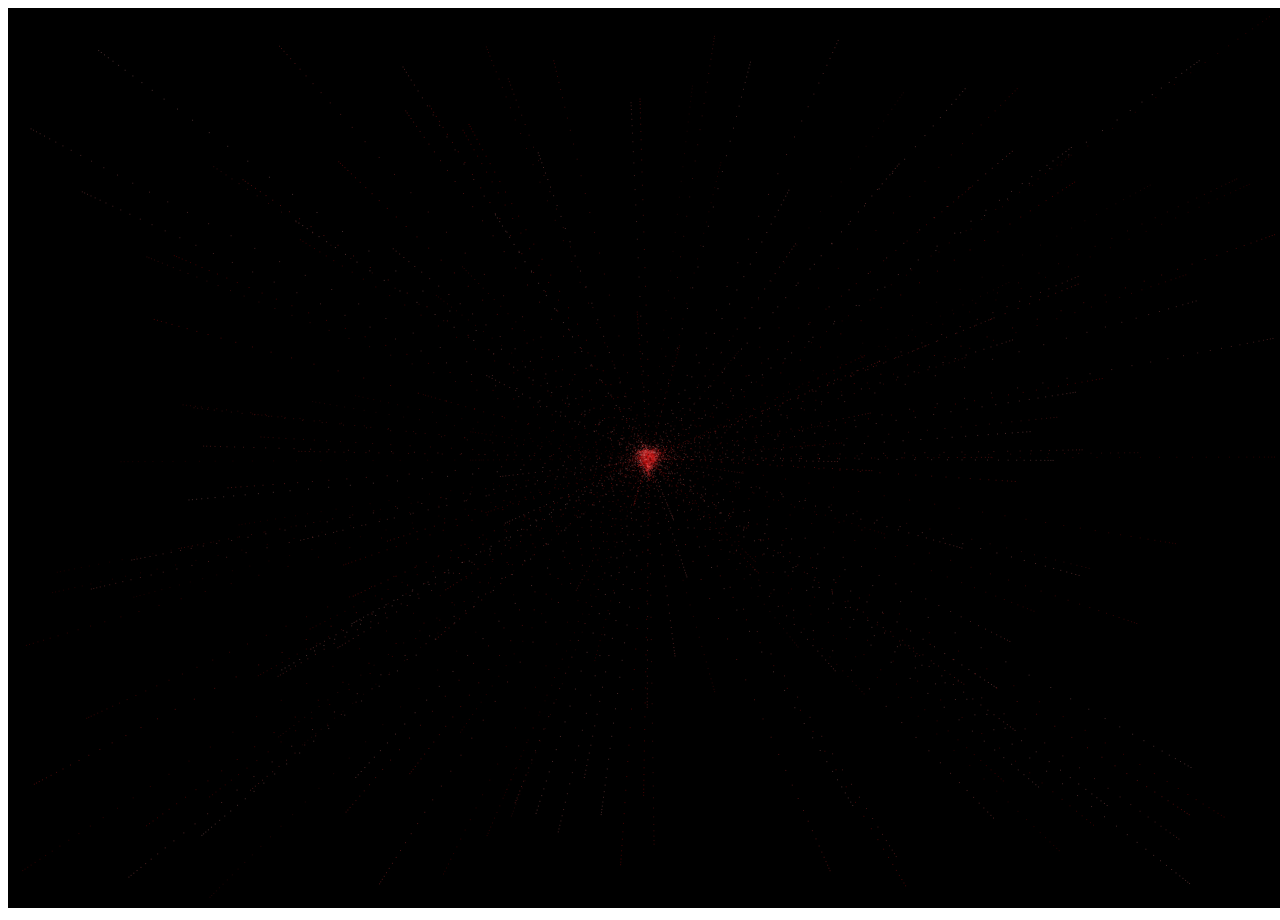
==== surprise.html @ 8e5e70d6 "My project" ====
<!DOCTYPE html>
<html lang="en">
<head>
    <meta charset="UTF-8">
    <meta name="viewport" content="width=device-width, initial-scale=1.0">
    <title>Document</title>
</head>
<body>
    <canvas id="heart"></canvas>
    <script src="surprise.js"></script>
</body>
</html>
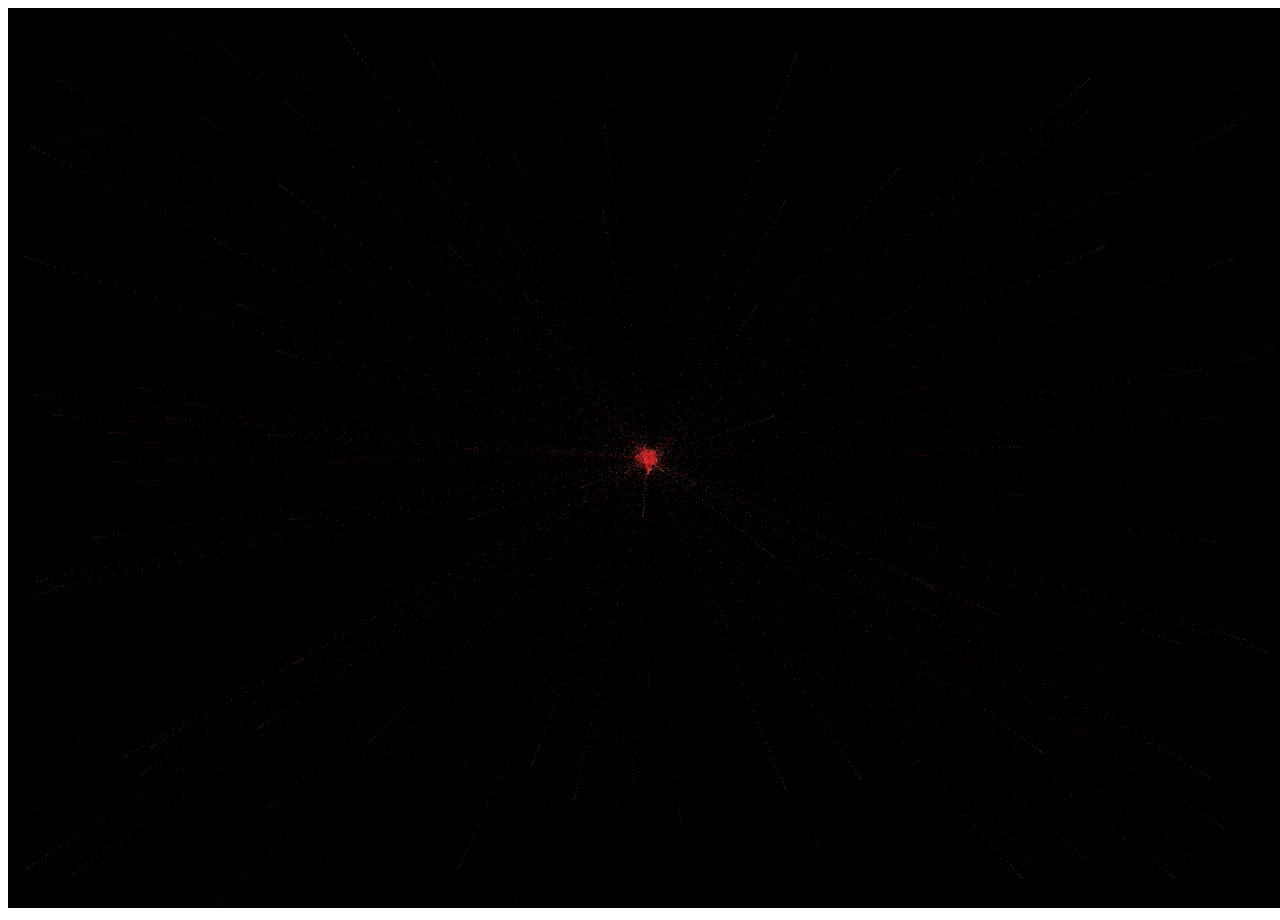
==== commit ce00071a: "My project" ====
--- a/surprise.html
+++ b/surprise.html
@@ -3,7 +3,7 @@
 <head>
     <meta charset="UTF-8">
     <meta name="viewport" content="width=device-width, initial-scale=1.0">
-    <title>Document</title>
+    <title>Surprise ! ♥</title>
 </head>
 <body>
     <canvas id="heart"></canvas>
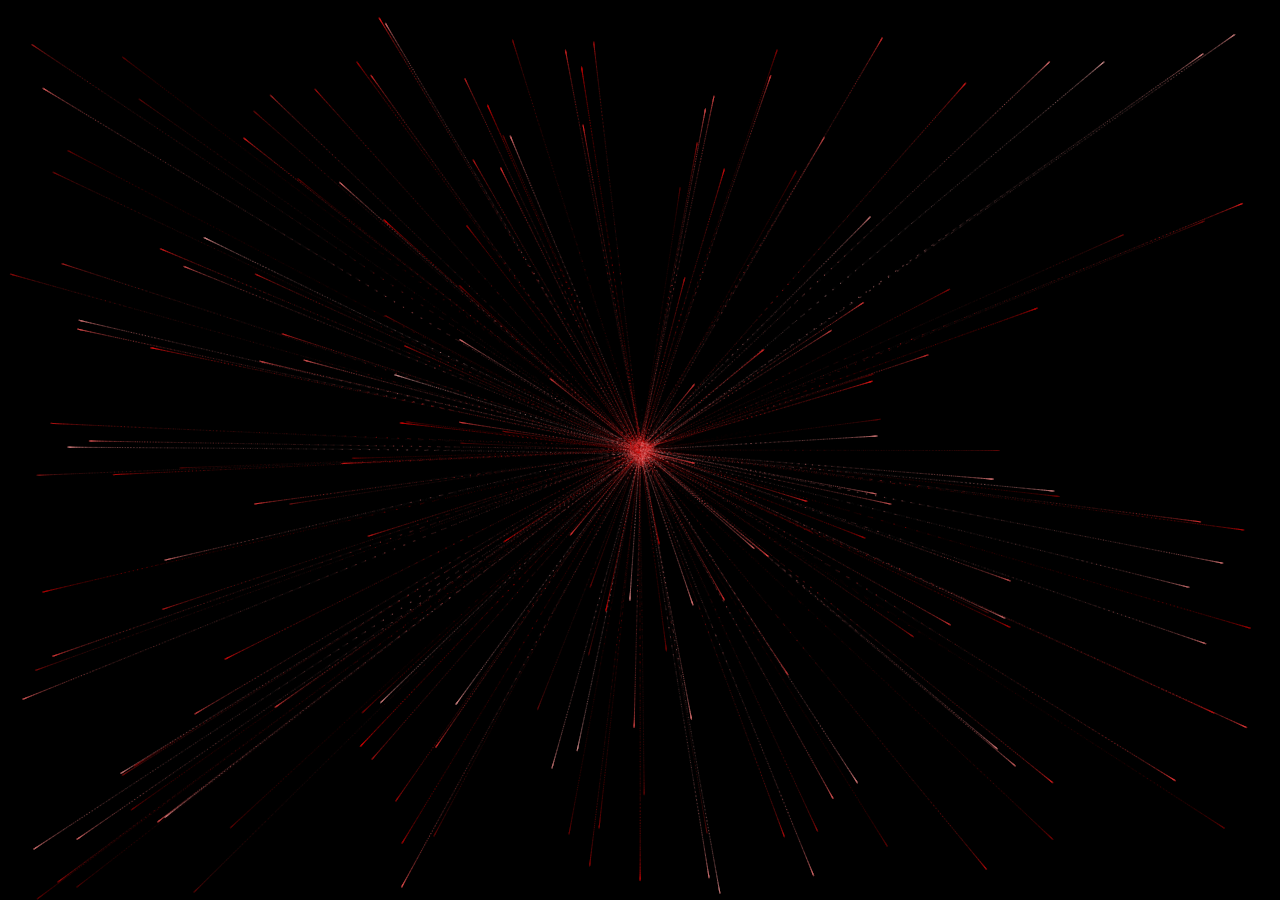
==== commit 404d9933: "My project" ====
--- a/surprise.html
+++ b/surprise.html
@@ -3,6 +3,7 @@
 <head>
     <meta charset="UTF-8">
     <meta name="viewport" content="width=device-width, initial-scale=1.0">
+    <link rel="stylesheet" href="surprisestyle.css">
     <title>Surprise ! ♥</title>
 </head>
 <body>
--- a/surprisestyle.css
+++ b/surprisestyle.css
@@ -0,0 +1,8 @@
+canvas {
+  position: absolute;
+  left:0;
+  top: 0;
+  width: 100%;
+  height: 100%;
+  background-color: rgba(0,0,0,.2);
+}
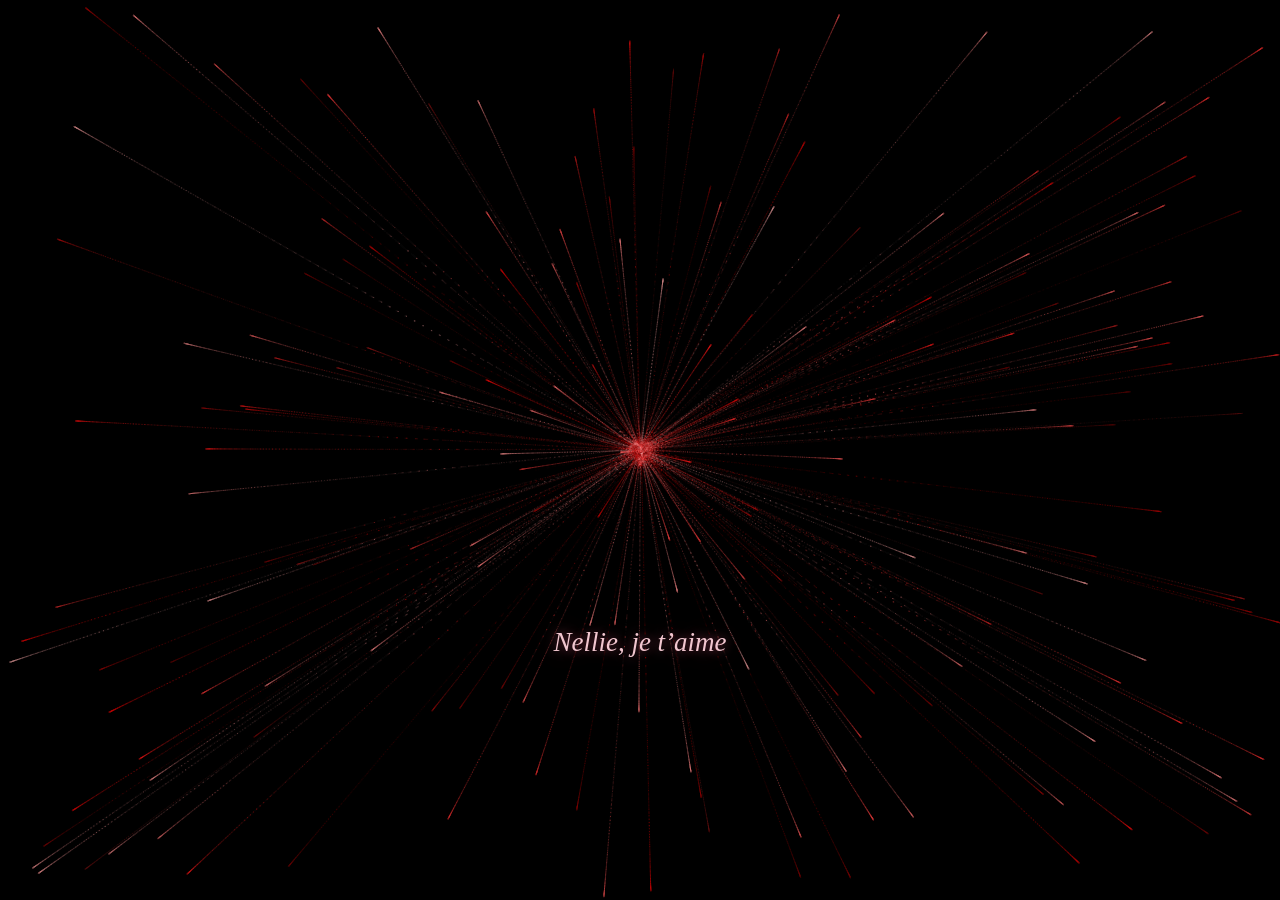
==== commit c5f90fb4: "My project" ====
--- a/surprise.html
+++ b/surprise.html
@@ -8,6 +8,7 @@
 </head>
 <body>
     <canvas id="heart"></canvas>
+     <p class="love-message">Nellie, je t’aime</p>
     <script src="surprise.js"></script>
 </body>
 </html>
--- a/surprisestyle.css
+++ b/surprisestyle.css
@@ -1,8 +1,38 @@
+body {
+  margin: 0;
+  overflow: hidden;
+  background: #000;
+}
+
 canvas {
   position: absolute;
-  left:0;
+  left: 0;
   top: 0;
   width: 100%;
   height: 100%;
   background-color: rgba(0,0,0,.2);
+}
+
+.love-message {
+  position: fixed;
+  z-index: 2;
+  top: calc(50% + clamp(125px, 18vw, 175px));
+  left: 50%;
+  width: max-content;
+  max-width: calc(100vw - 36px);
+  margin: 0;
+  color: #f1c6cf;
+  font: italic 500 clamp(19px, 3vw, 27px)/1.3 'Cormorant Garamond', Georgia, serif;
+  text-align: center;
+  text-shadow: 0 0 12px rgba(245, 105, 145, .52), 0 0 28px rgba(245, 105, 145, .24);
+  transform: translateX(-50%);
+  animation: message-glows 3s ease-in-out infinite;
+}
+
+@keyframes message-glows {
+  50% { text-shadow: 0 0 18px rgba(245, 105, 145, .8), 0 0 38px rgba(245, 105, 145, .42); }
+}
+
+@media (prefers-reduced-motion: reduce) {
+  .love-message { animation: none; }
 }
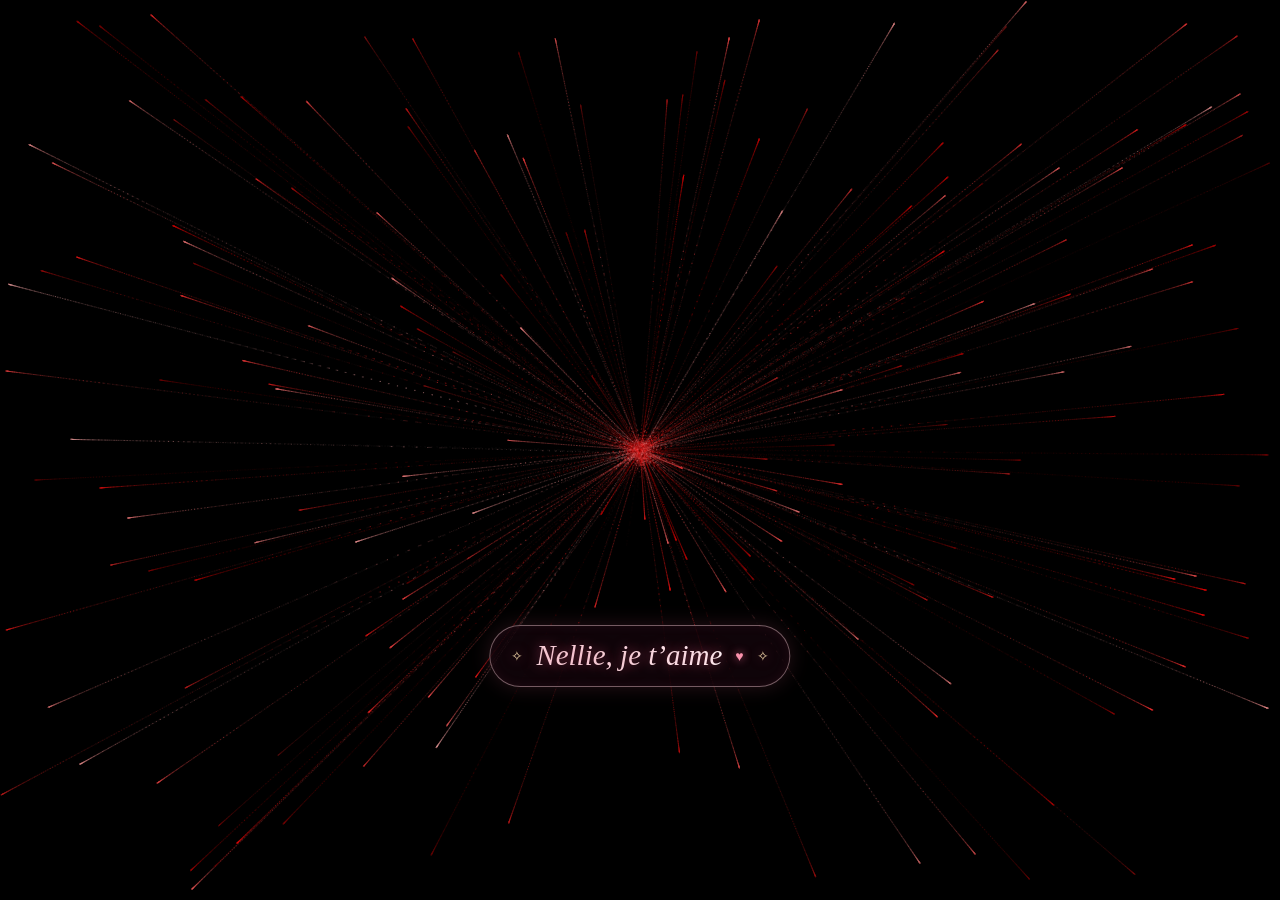
==== commit da0bc673: "My project" ====
--- a/surprise.html
+++ b/surprise.html
@@ -8,7 +8,12 @@
 </head>
 <body>
     <canvas id="heart"></canvas>
-     <p class="love-message">Nellie, je t’aime</p>
+     <p class="love-message">
+        <span class="message-spark" aria-hidden="true">✧</span>
+        <span class="message-copy">Nellie, je t’aime</span>
+        <span class="message-heart" aria-hidden="true">♥</span>
+        <span class="message-spark" aria-hidden="true">✧</span>
+    </p>
     <script src="surprise.js"></script>
 </body>
 </html>
--- a/surprisestyle.css
+++ b/surprisestyle.css
@@ -35,4 +35,67 @@
 
 @media (prefers-reduced-motion: reduce) {
   .love-message { animation: none; }
+}
+
+.love-message {
+  display: flex;
+  align-items: center;
+  justify-content: center;
+  gap: clamp(7px, 1.8vw, 13px);
+  padding: 11px clamp(13px, 2vw, 21px);
+  border: 1px solid rgba(241, 198, 207, .45);
+  border-radius: 999px;
+  background: rgba(20, 6, 12, .78);
+  box-shadow: 0 0 20px rgba(245, 105, 145, .16), inset 0 0 12px rgba(245, 105, 145, .07);
+}
+
+.message-copy {
+  white-space: nowrap;
+  background: linear-gradient(100deg, #f5d9de 20%, #fff 48%, #f0aebe 58%, #f5d9de 78%);
+  background-size: 220% auto;
+  background-clip: text;
+  -webkit-background-clip: text;
+  -webkit-text-fill-color: transparent;
+  font-size: clamp(20px, 3.3vw, 29px);
+  animation: note-shimmer 5s 1s ease-in-out infinite, note-arrives .8s ease both;
+}
+
+.message-heart {
+  color: #fa92ad;
+  font: normal 14px/1 sans-serif;
+  text-shadow: 0 0 9px rgba(250, 105, 145, .8);
+  animation: note-heartbeat 1.8s ease-in-out infinite;
+}
+
+.message-spark {
+  color: #f4d8aa;
+  font: normal 14px/1 sans-serif;
+  animation: note-sparkle 2.4s ease-in-out infinite;
+}
+
+.message-spark:last-child { animation-delay: 1.2s; }
+
+@keyframes note-arrives {
+  from { opacity: .55; transform: translateY(8px); filter: blur(2px); }
+  to { opacity: 1; transform: translateY(0); filter: blur(0); }
+}
+
+@keyframes note-shimmer {
+  0%, 100% { background-position: 100% center; }
+  50% { background-position: 0% center; }
+}
+
+@keyframes note-heartbeat {
+  0%, 100% { transform: scale(1); }
+  14%, 42% { transform: scale(1.25); }
+  28%, 56% { transform: scale(1); }
+}
+
+@keyframes note-sparkle {
+  0%, 100% { opacity: .45; transform: scale(.8) rotate(0); }
+  50% { opacity: 1; transform: scale(1.2) rotate(35deg); }
+}
+
+@media (prefers-reduced-motion: reduce) {
+  .message-copy, .message-heart, .message-spark { animation: none; }
 }
